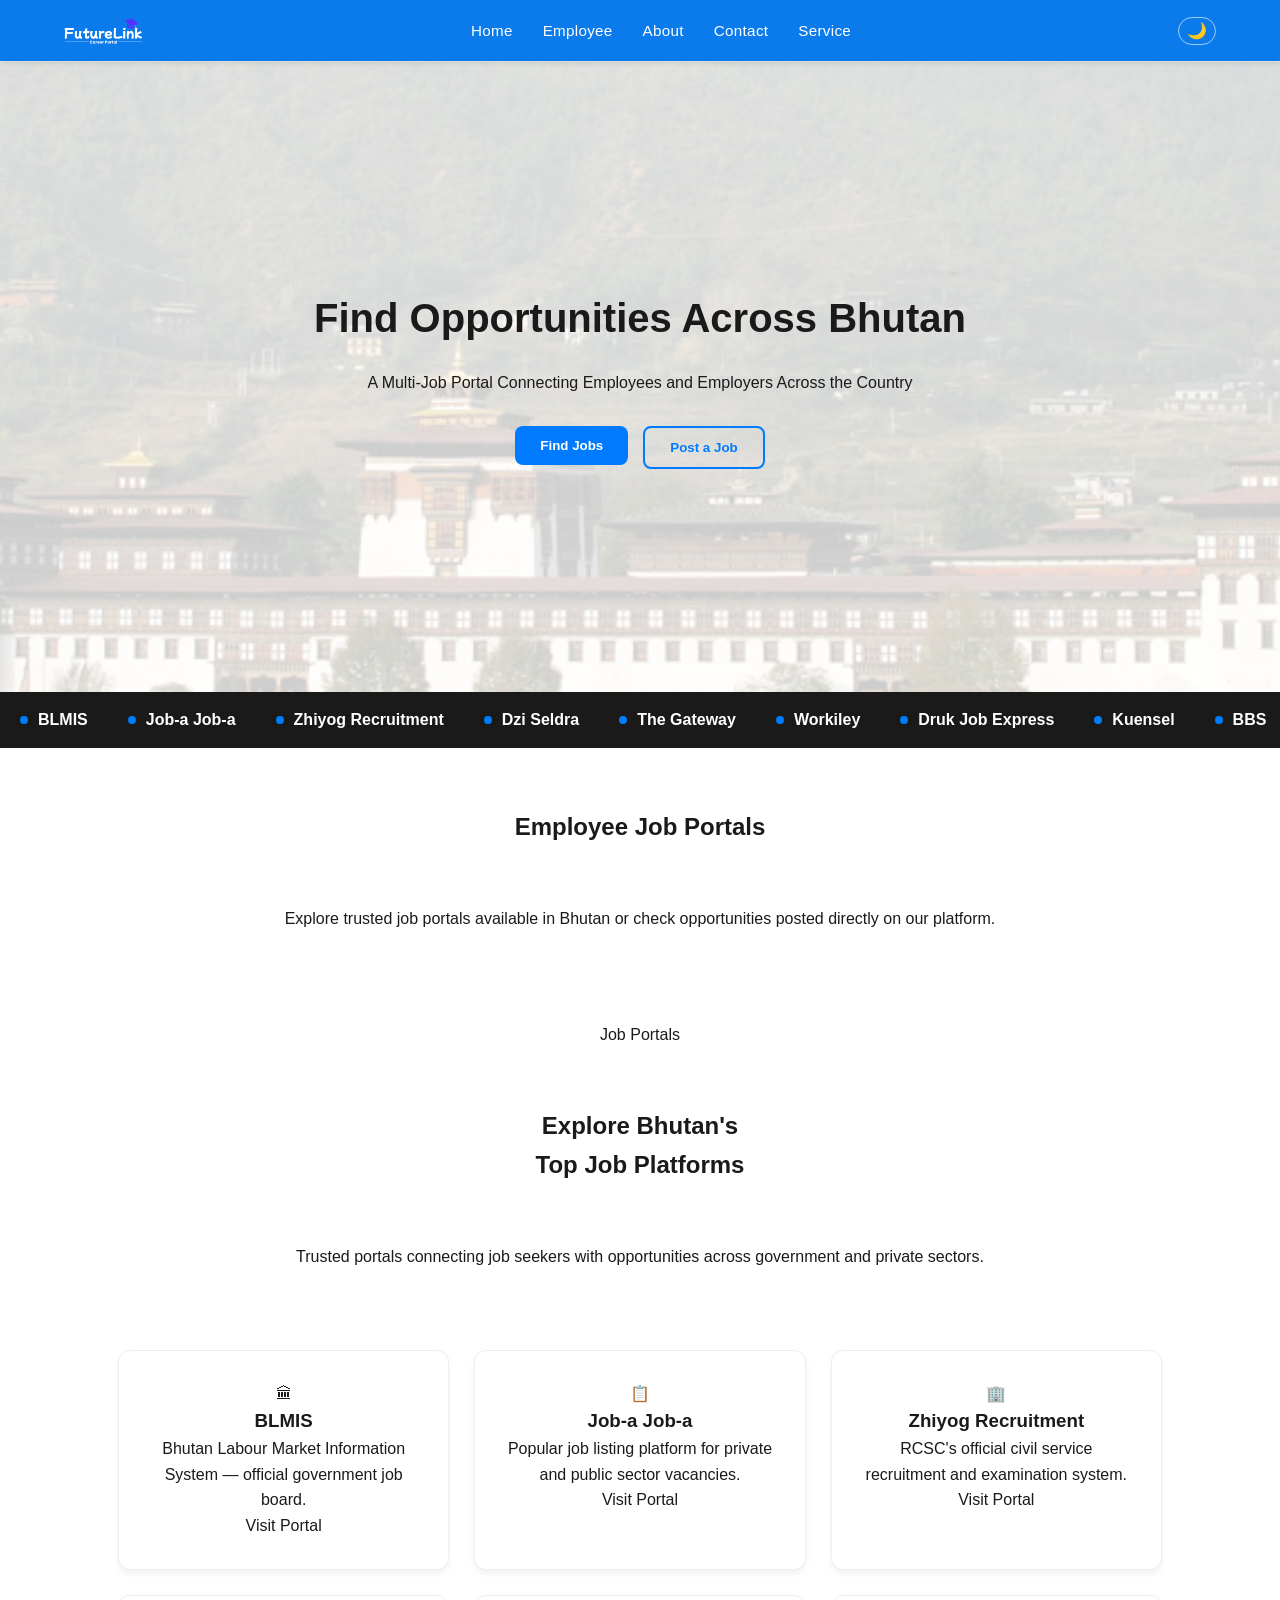
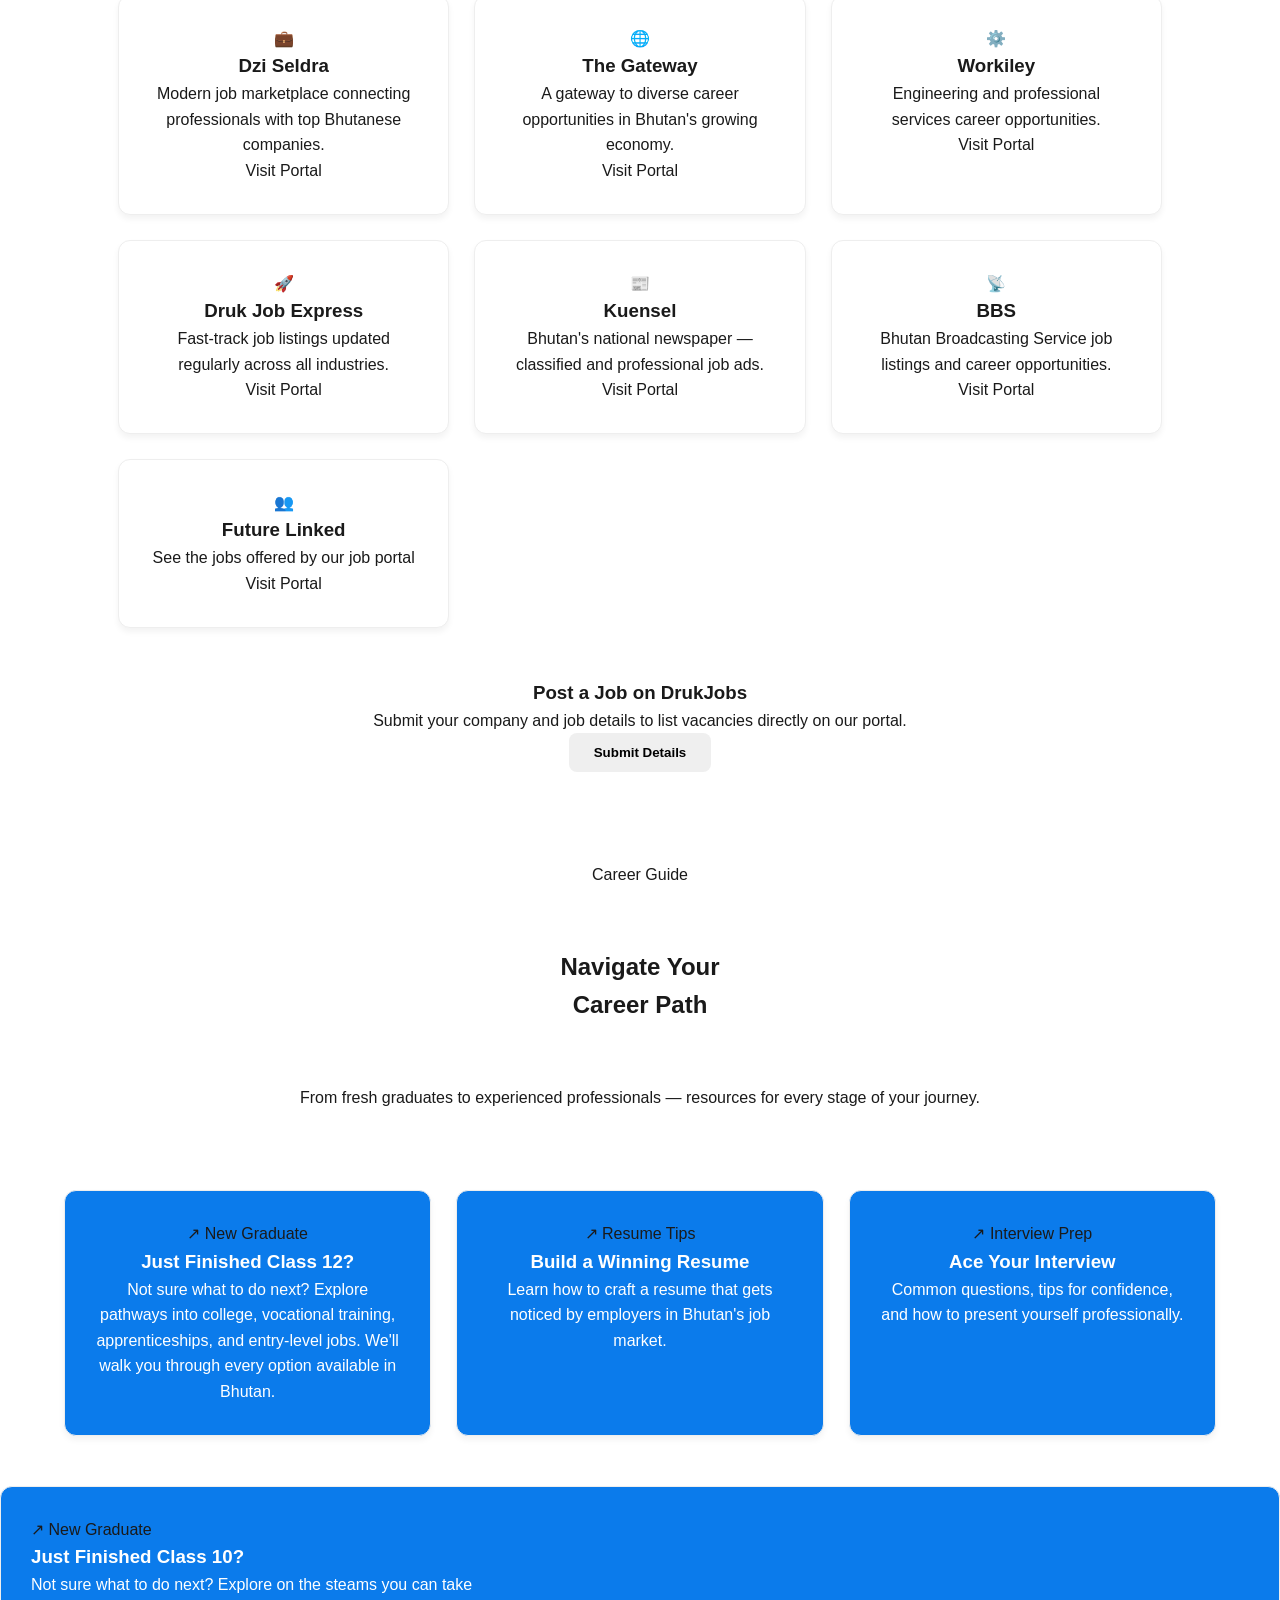
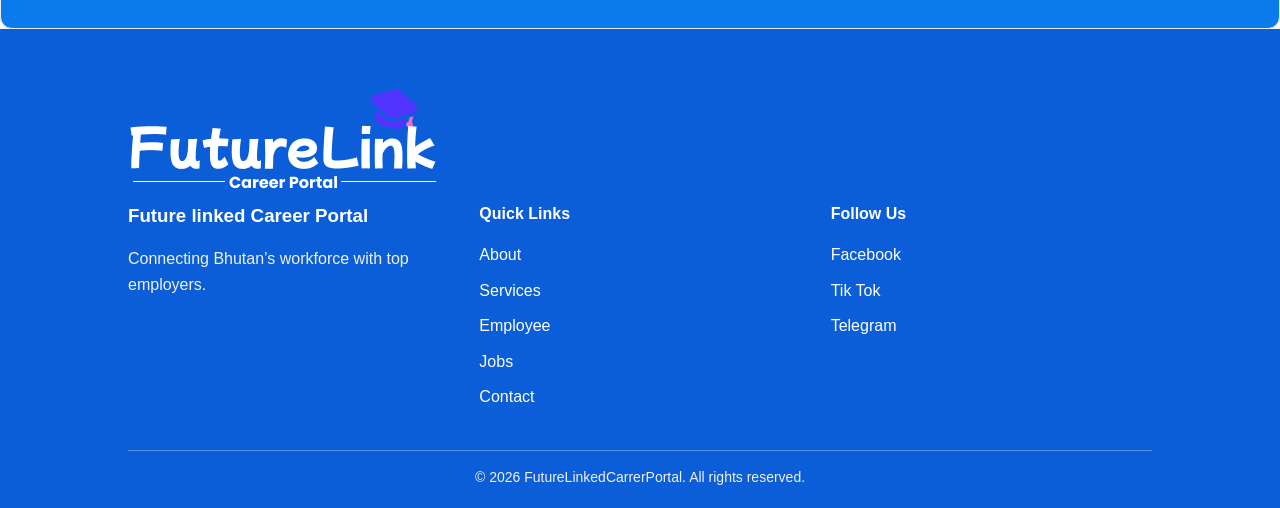
==== index.html @ bd0dd524 "this is the first push" ====
<!DOCTYPE html>
<html lang="en">
<head>
    <meta charset="UTF-8">
    <meta name="viewport" content="width=device-width, initial-scale=1.0">
    <title>Career Linked</title>
    <link rel="stylesheet" href="dummy.css">
    <link rel="icon" href="image/favicon.ico" type="image/x-iconk">
</head>
<body>


   
</head>
<body>
 
<header>
  <nav class="navbar">
    <div class="logo">
      <!-- Replace src with your actual logo -->
      <img src="group logo.png" alt="Group Logo"
        onerror="this.style.display='none'; this.nextElementSibling.style.display='block'">
      <span style="display:none; color:var(--text-color); font-size:1.4rem; font-weight:bold;">
        My<span style="color:var(--accent-color)">Brand</span>
      </span>
    </div>
 
    <ul class="nav-links" id="nav-links">
      <li><a href="index.1.html">Home</a></li>
      <li><a href="#employee">Employee</a></li>
      <li><a href="karma.html">About</a></li>
      <li><a href="contactN.html">Contact</a></li>
      <li><a href="service.html">Service</a></li>
    </ul>
 
    <div class="nav-actions">
      <button id="theme-toggle" aria-label="Toggle dark mode">
        <span class="sun-icon">☀️</span>
        <span class="moon-icon">🌙</span>
      </button>
 
      <div class="hamburger" id="hamburger" aria-label="Toggle menu" role="button" tabindex="0">
        <span></span>
        <span></span>
        <span></span>
      </div>
    </div>
  </nav>
</header>
 

 

<section class="hero">
<div class="container_1">
<h1>Find Opportunities Across Bhutan</h1>

<p>
A Multi-Job Portal Connecting Employees and Employers Across the Country
</p>

<div class="hero-buttons">

<a href="jobs_list.php"><button class="job-btn">Find Jobs</button></a>

<a href="job_form.html"><button class="hire-btn">Post a Job</button></a>

</div>
</div>
</section>



    <!-- Marquee start -->
 <div class="marquee-wrap">
  <div class="marquee-track">
    <span class="marquee-item"><span class="marquee-dot"></span>BLMIS</span>
    <span class="marquee-item"><span class="marquee-dot"></span>Job-a Job-a</span>
    <span class="marquee-item"><span class="marquee-dot"></span>Zhiyog Recruitment</span>
    <span class="marquee-item"><span class="marquee-dot"></span>Dzi Seldra</span>
    <span class="marquee-item"><span class="marquee-dot"></span>The Gateway</span>
    <span class="marquee-item"><span class="marquee-dot"></span>Workiley</span>
    <span class="marquee-item"><span class="marquee-dot"></span>Druk Job Express</span>
    <span class="marquee-item"><span class="marquee-dot"></span>Kuensel</span>
    <span class="marquee-item"><span class="marquee-dot"></span>BBS</span>
    <span class="marquee-item"><span class="marquee-dot"></span>BLMIS</span>
    <span class="marquee-item"><span class="marquee-dot"></span>Job-a Job-a</span>
    <span class="marquee-item"><span class="marquee-dot"></span>Zhiyog Recruitment</span>
    <span class="marquee-item"><span class="marquee-dot"></span>Dzi Seldra</span>
    <span class="marquee-item"><span class="marquee-dot"></span>The Gateway</span>
    <span class="marquee-item"><span class="marquee-dot"></span>Workiley</span>
    <span class="marquee-item"><span class="marquee-dot"></span>Druk Job Express</span>
    <span class="marquee-item"><span class="marquee-dot"></span>Kuensel</span>
    <span class="marquee-item"><span class="marquee-dot"></span>BBS</span>
  </div>
</div> 

       

<section class="employee-section" id = "employee">

<h2>Employee Job Portals</h2>

<p class="section-desc">
Explore trusted job portals available in Bhutan or check opportunities posted directly on our platform.
</p>



<section id="portals" class="portals-bg">
  <div class="reveal">
    <div class="section-label">Job Portals</div>
    <h2 class="section-title">Explore Bhutan's<br>Top Job Platforms</h2>
    <p class="section-sub">Trusted portals connecting job seekers with opportunities across government and private sectors.</p>
  </div>
  <div class="portals-grid reveal">
    <a href="https://www.blmis.gov.bt/" target="_blank" class="portal-card">
      <div class="portal-icon">🏛</div>
      <h3>BLMIS</h3>
      <p>Bhutan Labour Market Information System — official government job board.</p>
      <span class="portal-link">Visit Portal</span>
    </a>
    <a href="https://jobs.rcsc.gov.bt/" target="_blank" class="portal-card">
      <div class="portal-icon">📋</div>
      <h3>Job-a Job-a</h3>
      <p>Popular job listing platform for private and public sector vacancies.</p>
      <span class="portal-link">Visit Portal</span>
    </a>
    <a href="https://jobs.rcsc.gov.bt/" target="_blank" class="portal-card">
      <div class="portal-icon">🏢</div>
      <h3>Zhiyog Recruitment</h3>
      <p>RCSC's official civil service recruitment and examination system.</p>
      <span class="portal-link">Visit Portal</span>
    </a>
    <a href="https://dziseldra.com/" target="_blank" class="portal-card">
      <div class="portal-icon">💼</div>
      <h3>Dzi Seldra</h3>
      <p>Modern job marketplace connecting professionals with top Bhutanese companies.</p>
      <span class="portal-link">Visit Portal</span>
    </a>
    <a href="https://thegateway.bt/" target="_blank" class="portal-card">
      <div class="portal-icon">🌐</div>
      <h3>The Gateway</h3>
      <p>A gateway to diverse career opportunities in Bhutan's growing economy.</p>
      <span class="portal-link">Visit Portal</span>
    </a>
    <a href="https://www.worley.com/" target="_blank" class="portal-card">
      <div class="portal-icon">⚙️</div>
      <h3>Workiley</h3>
      <p>Engineering and professional services career opportunities.</p>
      <span class="portal-link">Visit Portal</span>
    </a>
    <a href="https://www.facebook.com/drukjobexpress/" target="_blank" class="portal-card">
      <div class="portal-icon">🚀</div>
      <h3>Druk Job Express</h3>
      <p>Fast-track job listings updated regularly across all industries.</p>
      <span class="portal-link">Visit Portal</span>
    </a>
    <a href="https://kuenselonline.com/" target="_blank" class="portal-card">
      <div class="portal-icon">📰</div>
      <h3>Kuensel</h3>
      <p>Bhutan's national newspaper — classified and professional job ads.</p>
      <span class="portal-link">Visit Portal</span>
    </a>
    <a href="https://www.bbs.bt/" target="_blank" class="portal-card">
      <div class="portal-icon">📡</div>
      <h3>BBS</h3>
      <p>Bhutan Broadcasting Service job listings and career opportunities.</p>
      <span class="portal-link">Visit Portal</span>
    </a>

    <a href="jobs_list.php" target="_blank" class="portal-card">
      <div class="portal-icon">👥</div>
      <h3>Future Linked</h3>
      <p>See the jobs offered by our job portal</p>
      <span class="portal-link">Visit Portal</span>
    </a>
  </div>
</section>

<div class="employer-card">
<h3>Post a Job on DrukJobs</h3>
<p>Submit your company and job details to list vacancies directly on our portal.</p>
<a href="job_form.html"><button onclick="location.href='employer-form.html'">Submit Details</button></a>
</div>



</div>

</section>

<!-- CAREER GUIDE -->
<section id="guide">
  <div class="reveal">
    <div class="section-label">Career Guide</div>
    <h2 class="section-title">Navigate Your<br>Career Path</h2>
    <p class="section-sub">From fresh graduates to experienced professionals — resources for every stage of your journey.</p>
  </div>
  <div class="guide-grid reveal">
    <div class="guide-card featured">
      <span class="guide-arrow">↗</span>
      <span class="guide-tag tag-blue">New Graduate</span>
      <a href="class12.html"><h3>Just Finished Class 12?</h3>
      <p>Not sure what to do next? Explore pathways into college, vocational training, apprenticeships, and entry-level jobs. We'll walk you through every option available in Bhutan.</p></a>
    </div>
    <div class="guide-card">
      <span class="guide-arrow">↗</span>
      <span class="guide-tag tag-neon">Resume Tips</span>
     <a href="resume.html"> <h3>Build a Winning Resume</h3>
      <p>Learn how to craft a resume that gets noticed by employers in Bhutan's job market.</p></a>
    </div>
    <div class="guide-card">
      <span class="guide-arrow">↗</span>
      <span class="guide-tag tag-orange">Interview Prep</span>
      <a href="intreview.html"><h3>Ace Your Interview</h3>
      <p>Common questions, tips for confidence, and how to present yourself professionally.</p></a>
    </div>
    
  </div>
   <div class="guide-card featured">
      <span class="guide-arrow">↗</span>
      <span class="guide-tag tag-blue">New Graduate</span>
      <a href="class10.html"><h3>Just Finished Class 10?</h3>
      <p>Not sure what to do next? Explore on the steams you can take</p></a>
    </div>
</section>




<footer class="footer">
  <div class="footer-image"><img src="group logo.png" alt=""></div>
  <div class="footer-container">

    <div class="footer-brand">
      <h3>Future linked Career Portal</h3>
      <p>Connecting Bhutan’s workforce with top employers.</p>
    </div>

    <div class="footer-links">
      <h4>Quick Links</h4>
      <ul>
        <li><a href="#about">About</a></li>
        <li><a href="#services">Services</a></li>
        <li><a href="#employee">Employee</a></li>
        <li><a href="#job-info-section">Jobs</a></li>
        <li><a href="#contact">Contact</a></li>
      </ul>
    </div>

    <div class="footer-social">
      <h4>Follow Us</h4>
      <ul>
        <li><a href="#https://www.facebook.com/share/1GpxK86zHK/">Facebook</a></li>
        <li><a href="#https://www.tiktok.com/@nidup.dorji30?_r=1&_t=ZS-94lAAppVVc0">Tik Tok</a></li>
           <li><a href="#https://t.me/Nidupba">Telegram</a></li>
      </ul>
    </div>

  </div>

  <div class="footer-bottom">
    <p>© 2026 FutureLinkedCarrerPortal. All rights reserved.</p>
  </div>
</footer>

</body>
<script src="dummy.js"></script>
</html>
---- dummy.css ----
:root {
      --bg-color: #f0f4ff;
      --text-color: #ffffff;
      --nav-bg: #0b7beb;
      --accent-color: #ffd700;
      --shadow: 0 4px 20px rgba(11,123,235,0.15);
    }
 
    [data-theme="dark"] {
      --bg-color: #121212;
      --text-color: #e0e0e0;
      --nav-bg: #1a1a2e;
      --accent-color: #37b7ff;
      --shadow: 0 4px 20px rgba(0,0,0,0.4);
    }
 
    * { margin: 0; padding: 0; box-sizing: border-box; }
 
    body {
      background-color: var(--bg-color);
      color: var(--text-color);
      font-family: 'Segoe UI', sans-serif;
      overflow-x: hidden;
      transition: background-color 0.3s, color 0.3s;
    }
 
    /* ── HEADER ── */
    header {
      position: sticky;
      top: 0;
      z-index: 1000;
      width: 100%;
    }
 
    header img {
      width: 80px;
      height: auto;
      display: block;
    }
 
    .header-scrolled .navbar {
      box-shadow: var(--shadow);
      padding-top: 0.6rem;
      padding-bottom: 0.6rem;
    }
 
    /* ── NAVBAR ── */
    .navbar {
      display: flex;
      justify-content: space-between;
      align-items: center;
      padding: 1rem 5%;
      background: var(--nav-bg);
      box-shadow: 0 2px 5px rgba(0,0,0,0.1);
      transition: padding 0.3s, box-shadow 0.3s, background 0.3s;
      /* FIX: prevent navbar itself from overflowing */
      position: relative;
    }
 
    /* ── LOGO ── */
    .logo { font-size: 1.5rem; font-weight: bold; color: var(--text-color); }
    .logo span { color: var(--accent-color); }
 
    /* ── NAV LINKS ── */
    .nav-links {
      display: flex;
      list-style: none;
      gap: 0;
      transition: none; /* desktop: no slide transition needed */
    }
 
    .nav-links li { margin: 0 15px; }
 
    .nav-links a {
      text-decoration: none;
      color: var(--text-color);
      font-weight: 500;
      font-size: 0.95rem;
      letter-spacing: 0.02em;
      padding: 4px 0;
      border-bottom: 2px solid transparent;
      transition: border-color 0.2s, color 0.2s;
    }
 
    .nav-links a:hover {
      border-bottom-color: var(--accent-color);
    }
 
    /* ── NAV ACTIONS ── */
    .nav-actions {
      display: flex;
      align-items: center;
      gap: 16px;
    }
 
    /* ── THEME TOGGLE ── */
    #theme-toggle {
      background: none;
      border: 1.5px solid rgba(255,255,255,0.6);
      cursor: pointer;
      padding: 5px 8px;
      border-radius: 20px;
      display: flex;
      align-items: center;
      gap: 4px;
      transition: border-color 0.3s, background 0.3s;
    }
 
    #theme-toggle:hover {
      background: rgba(255,255,255,0.15);
    }
 
    .sun-icon, .moon-icon { font-size: 1rem; line-height: 1; }
 
    /* Default (light): show moon, hide sun */
    [data-theme="light"] .sun-icon { display: none; }
    [data-theme="light"] .moon-icon { display: block; }
 
    /* Dark mode: show sun, hide moon */
    [data-theme="dark"] .sun-icon { display: block; }
    [data-theme="dark"] .moon-icon { display: none; }
 
    /* ── HAMBURGER ── */
    .hamburger {
      display: none;
      cursor: pointer;
      flex-direction: column;
      justify-content: center;
      gap: 5px;
      width: 30px;
      height: 30px;
      /* FIX: don't let it shrink */
      flex-shrink: 0;
    }
 
    .hamburger span {
      display: block;
      width: 25px;
      height: 2.5px;
      background: var(--text-color);
      border-radius: 2px;
      transition: transform 0.3s ease, opacity 0.3s ease;
      transform-origin: center;
    }
 
    /* Animate to X when open */
    .hamburger.is-open span:nth-child(1) {
      transform: translateY(7.5px) rotate(45deg);
    }
    .hamburger.is-open span:nth-child(2) {
      opacity: 0;
      transform: scaleX(0);
    }
    .hamburger.is-open span:nth-child(3) {
      transform: translateY(-7.5px) rotate(-45deg);
    }
 
    /* ── MOBILE ── */
    @media (max-width: 768px) {
      .hamburger { display: flex; }
 
      .nav-links {
        /* FIX: use left/right 0 so it never overflows */
        position: fixed;
        top: 0;
        left: 0;
        right: 0;
        bottom: 0;
        width: 100%;
        height: 100vh;
 
        flex-direction: column;
        align-items: center;
        justify-content: center;
        gap: 10px;
 
        background: var(--nav-bg);
        padding: 2rem 0;
 
        /* Hidden state — slide up + fade */
        opacity: 0;
        pointer-events: none;
        transform: translateY(-10px);
        transition: opacity 0.3s ease, transform 0.3s ease;
 
        /* Make sure it sits above header */
        z-index: 999;
      }
 
      .nav-links.active {
        opacity: 1;
        pointer-events: all;
        transform: translateY(0);
      }
 
      .nav-links li {
        margin: 10px 0;
        width: 100%;
        text-align: center;
      }
 
      .nav-links a {
        font-size: 1.3rem;
        padding: 10px 20px;
        display: block;
        border-bottom: none;
      }
 
      .nav-links a:hover {
        background: rgba(255,255,255,0.1);
        border-radius: 8px;
      }
    }
 
    /* ── DEMO CONTENT ── */
    .demo-content {
      padding: 4rem 5%;
      color: #333;
    }
    [data-theme="dark"] .demo-content { color: #ccc; }
    .demo-content h1 { font-size: 2rem; margin-bottom: 1rem; }
    .demo-content p { max-width: 600px; line-height: 1.7; opacity: 0.8; }
/* --- Theme Variables --- */
:root {
  --bg-main: #ffffff;
  --bg-secondary: #f8f9fa;
  --text-primary: #1a1a1a;
  --text-secondary: #555555;
  --card-bg: #ffffff;
  --accent: #007bff;
  --border-color: #eeeeee;
  --footer-bg: #1a1a1a;
  --footer-text: #ffffff;
 
}

[data-theme="dark"] {
  --bg-main: #121212;
  --bg-secondary: #1e1e1e;
  --text-primary: #ffffff;
  --text-secondary: #ffffff;
  --card-bg: #252525;
  --accent: #37b7ff;
  --border-color: #333333;
  --footer-bg: #000000;
 
}

/* --- General Styles --- */
* { margin: 0; padding: 0; box-sizing: border-box; transition: background 0.3s, color 0.3s; }
body { background-color: var(--bg-main); color: var(--text-primary); font-family: 'Inter', sans-serif; line-height: 1.6; }

/* --- Sticky Header Fix --- */
header {
  position: sticky;
  top: 0;
  z-index: 1000;
  background: var(--bg-main);
  border-bottom: 1px solid var(--border-color);
}

/* --- Hero Section --- */
.hero {
  padding: 100px 5%;
  text-align: center;
background: linear-gradient(var(--hero-overlay), var(--hero-overlay)), 
              var(--hero-img);
  
  background-size: cover;
  background-position: center;
  background-attachment: fixed; /* Optional: adds a nice parallax effect */
  
  display: flex;
  flex-direction: column;
  justify-content: center;
  align-items: center;
  text-align: center;
  min-height: 70vh;
  padding: 0 5%;
}
:root {
  /* Light Mode Image */
  --hero-img: url('trashigang.2.jpg'); 
  --hero-overlay: rgba(255, 255, 255, 0.8); /* Light tint */
  --bg-main: #ffffff;
  /* ... other variables ... */
}

[data-theme="dark"] {
  /* Dark Mode Image (can be the same image, but we will darken it) */
  --hero-img: url('trashichodzong-night.jpg'); 
  --hero-overlay: rgba(0, 0, 0, 0.7); /* Darker tint for readability */
  --bg-main: #121212;
  /* ... other variables ... */
}
.hero h1 { font-size: 2.5rem; margin-bottom: 20px; text-align: center; }
.hero-buttons { margin-top: 30px; display: flex; justify-content: center; gap: 15px; }
button { padding: 12px 25px; border-radius: 8px; cursor: pointer; border: none; font-weight: bold; }
.job-btn { background: var(--accent); color: white; }
.hire-btn { background: transparent; border: 2px solid var(--accent); color: var(--accent); }

/* --- Marquee --- */
.marquee-wrap { background: var(--footer-bg); color: #fff; padding: 15px 0; overflow: hidden; }
.marquee-track { display: flex; white-space: nowrap; animation: scroll 20s linear infinite; }
.marquee-item { margin: 0 20px; font-weight: bold; display: flex; align-items: center; }
.marquee-dot { height: 8px; width: 8px; background: var(--accent); border-radius: 50%; margin-right: 10px; }
@keyframes scroll { from { transform: translateX(0); } to { transform: translateX(-50%); } }

/* --- Grid Systems --- */
.portals-grid, .guide-grid {
  display: grid;
  grid-template-columns: repeat(auto-fit, minmax(300px, 1fr));
  gap: 25px;
  padding: 50px 5%;
  text-align: center;
}
.employee-section{
    text-align: center;
    padding:60px;
}
.section-desc{
    padding:60px;
}
.portal-card, .guide-card {
  background: var(--card-bg);
  padding: 30px;
  border-radius: 12px;
  border: 1px solid var(--border-color);
  text-decoration: none;
  color: inherit;
  box-shadow: 0 4px 6px rgba(0,0,0,0.05);
}
.portal-card:hover { transform: translateY(-5px); border-color: var(--accent); }
.employer-card{
    text-align: center;
}

.section-label, .section-title, .section-sub{
    text-align: center;
    padding:30px;
}

.portals-grid a{
    list-style-type: none;
    text-decoration: none;
}
.guide-card{
        background-color:#0b7beb;
}
.guide-card a{
    text-decoration: none;
    color:white;

}

/* --- Footer --- */
/* FOOTER */
/* ========================= */
.footer {
  background: #0b5ed7;
  color: white;
  padding: 50px 10% 20px 10%;
}

.footer-container {
  display: grid;
  grid-template-columns: repeat(auto-fit, minmax(220px, 1fr));
  gap: 30px;
  margin-bottom: 30px;
}

.footer h3,
.footer h4 {
  margin-bottom: 15px;
}

.footer p {
  color: #f1f1f1;
}

.footer-links ul,
.footer-social ul {
  list-style: none;
}

.footer-links ul li,
.footer-social ul li {
  margin-bottom: 10px;
}

.footer-links ul li a,
.footer-social ul li a {
  color: white;
  text-decoration: none;
  transition: 0.3s;
}

.footer-links ul li a:hover,
.footer-social ul li a:hover {
  text-decoration: underline;
}

.footer-bottom {
  text-align: center;
  border-top: 1px solid rgba(255,255,255,0.3);
  padding-top: 15px;
  font-size: 14px;
}

/* --- RESPONSIVENESS (Media Queries) --- */
@media (max-width: 768px) {
  .hero h1 { font-size: 1.8rem; }
  .hero-buttons { flex-direction: column; }
  .portals-grid { grid-template-columns: 1fr; }
  /* .footer-container { flex-direction: column; text-align: center; } */
}
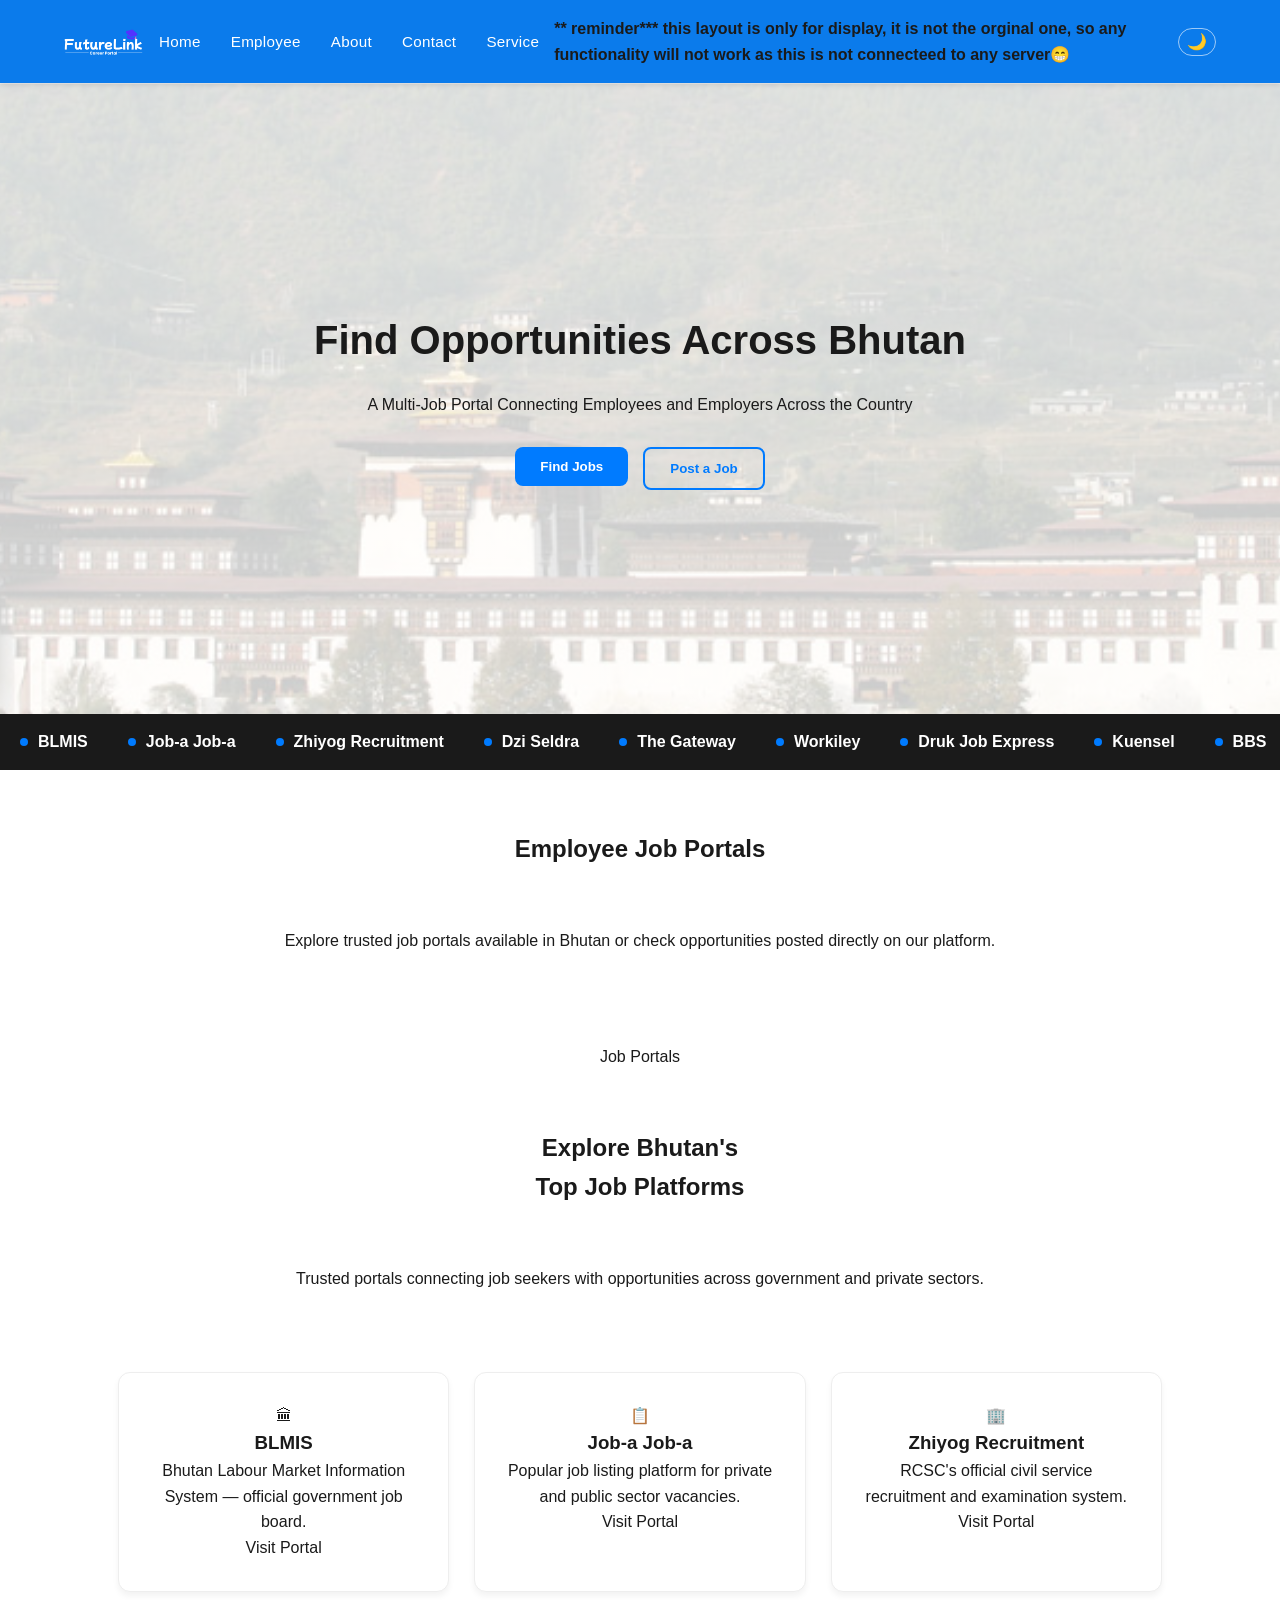
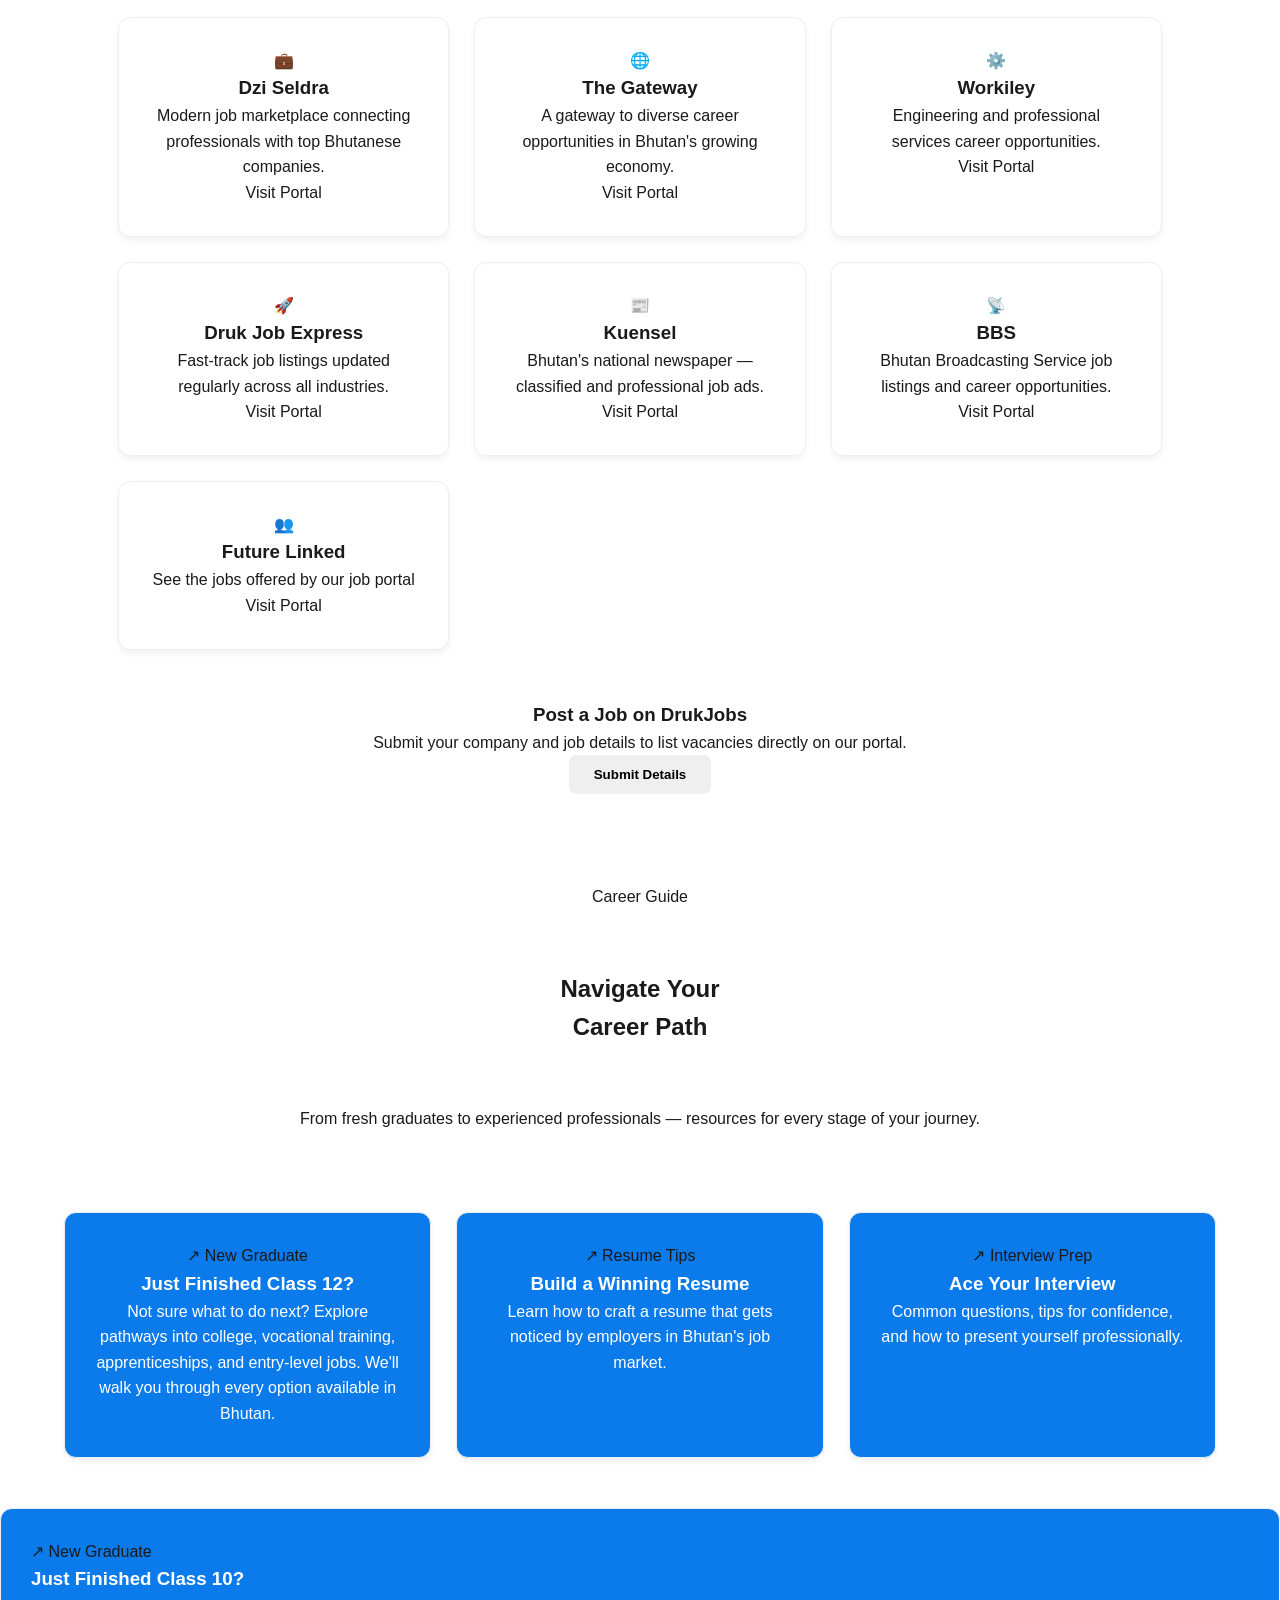
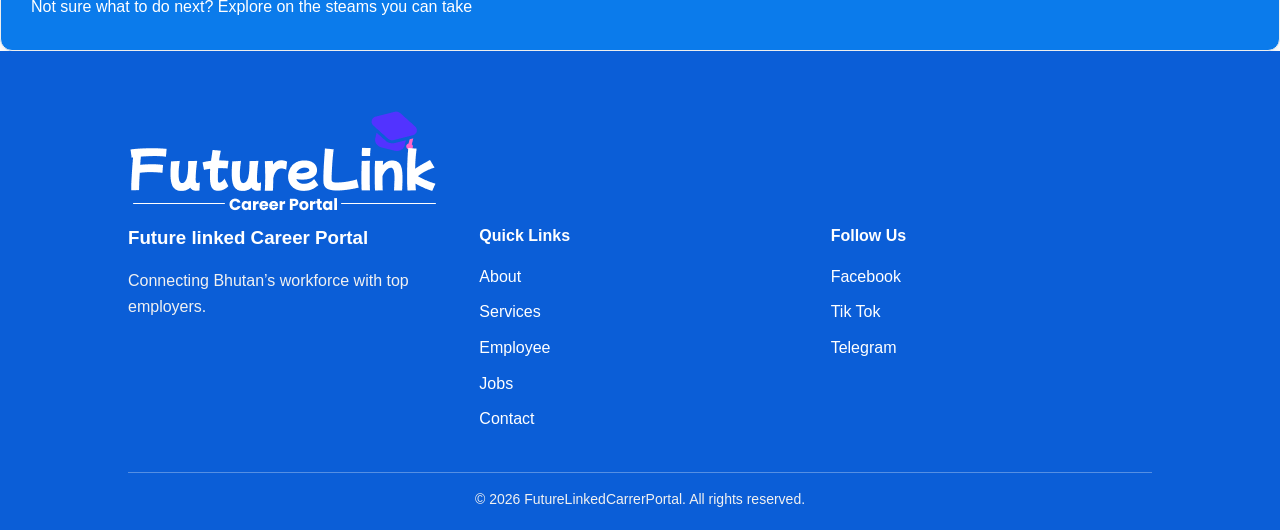
==== commit f72c7048: "this the the second push" ====
--- a/index.html
+++ b/index.html
@@ -31,8 +31,10 @@
       <li><a href="karma.html">About</a></li>
       <li><a href="contactN.html">Contact</a></li>
       <li><a href="service.html">Service</a></li>
+      
     </ul>
- 
+ <p><strong>** reminder*** this layout is only for display, it is not the orginal one, so any functionality will not work as this is not connecteed to any server😁
+ </strong></p>
     <div class="nav-actions">
       <button id="theme-toggle" aria-label="Toggle dark mode">
         <span class="sun-icon">☀️</span>
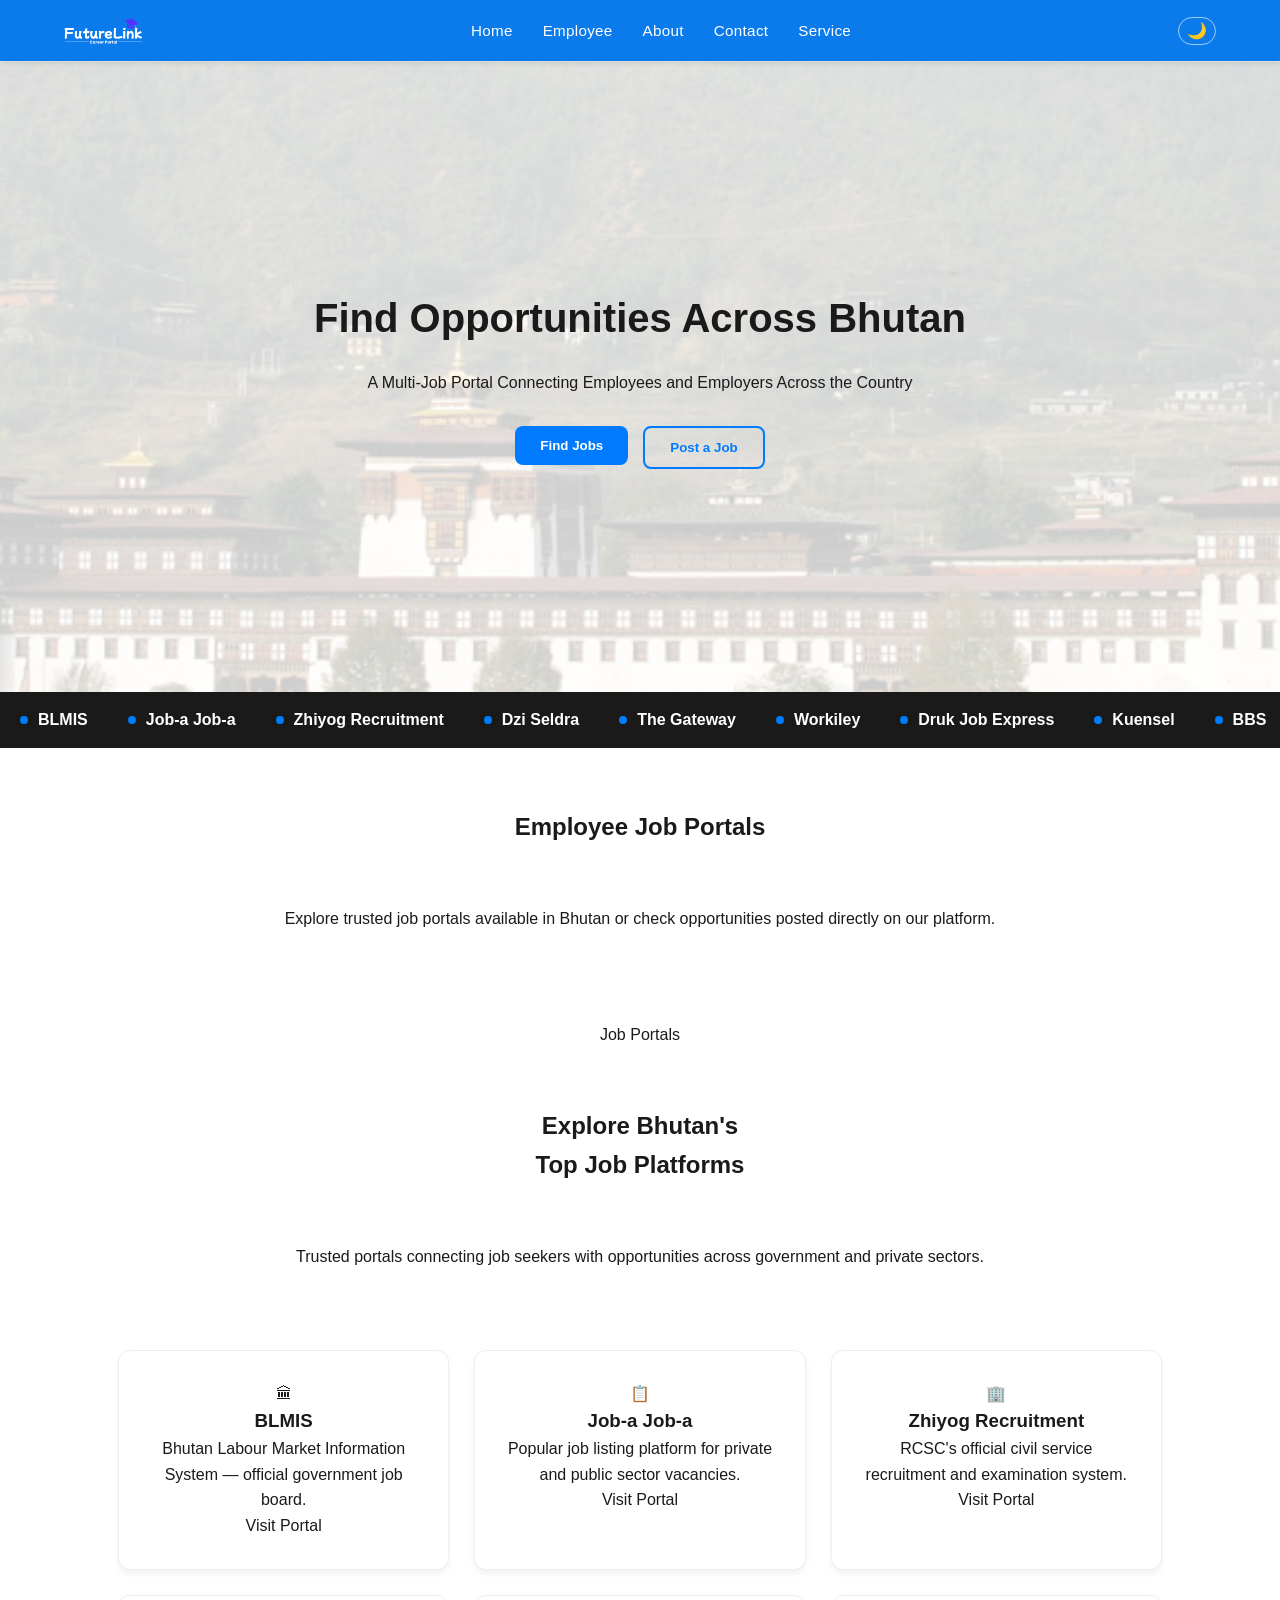
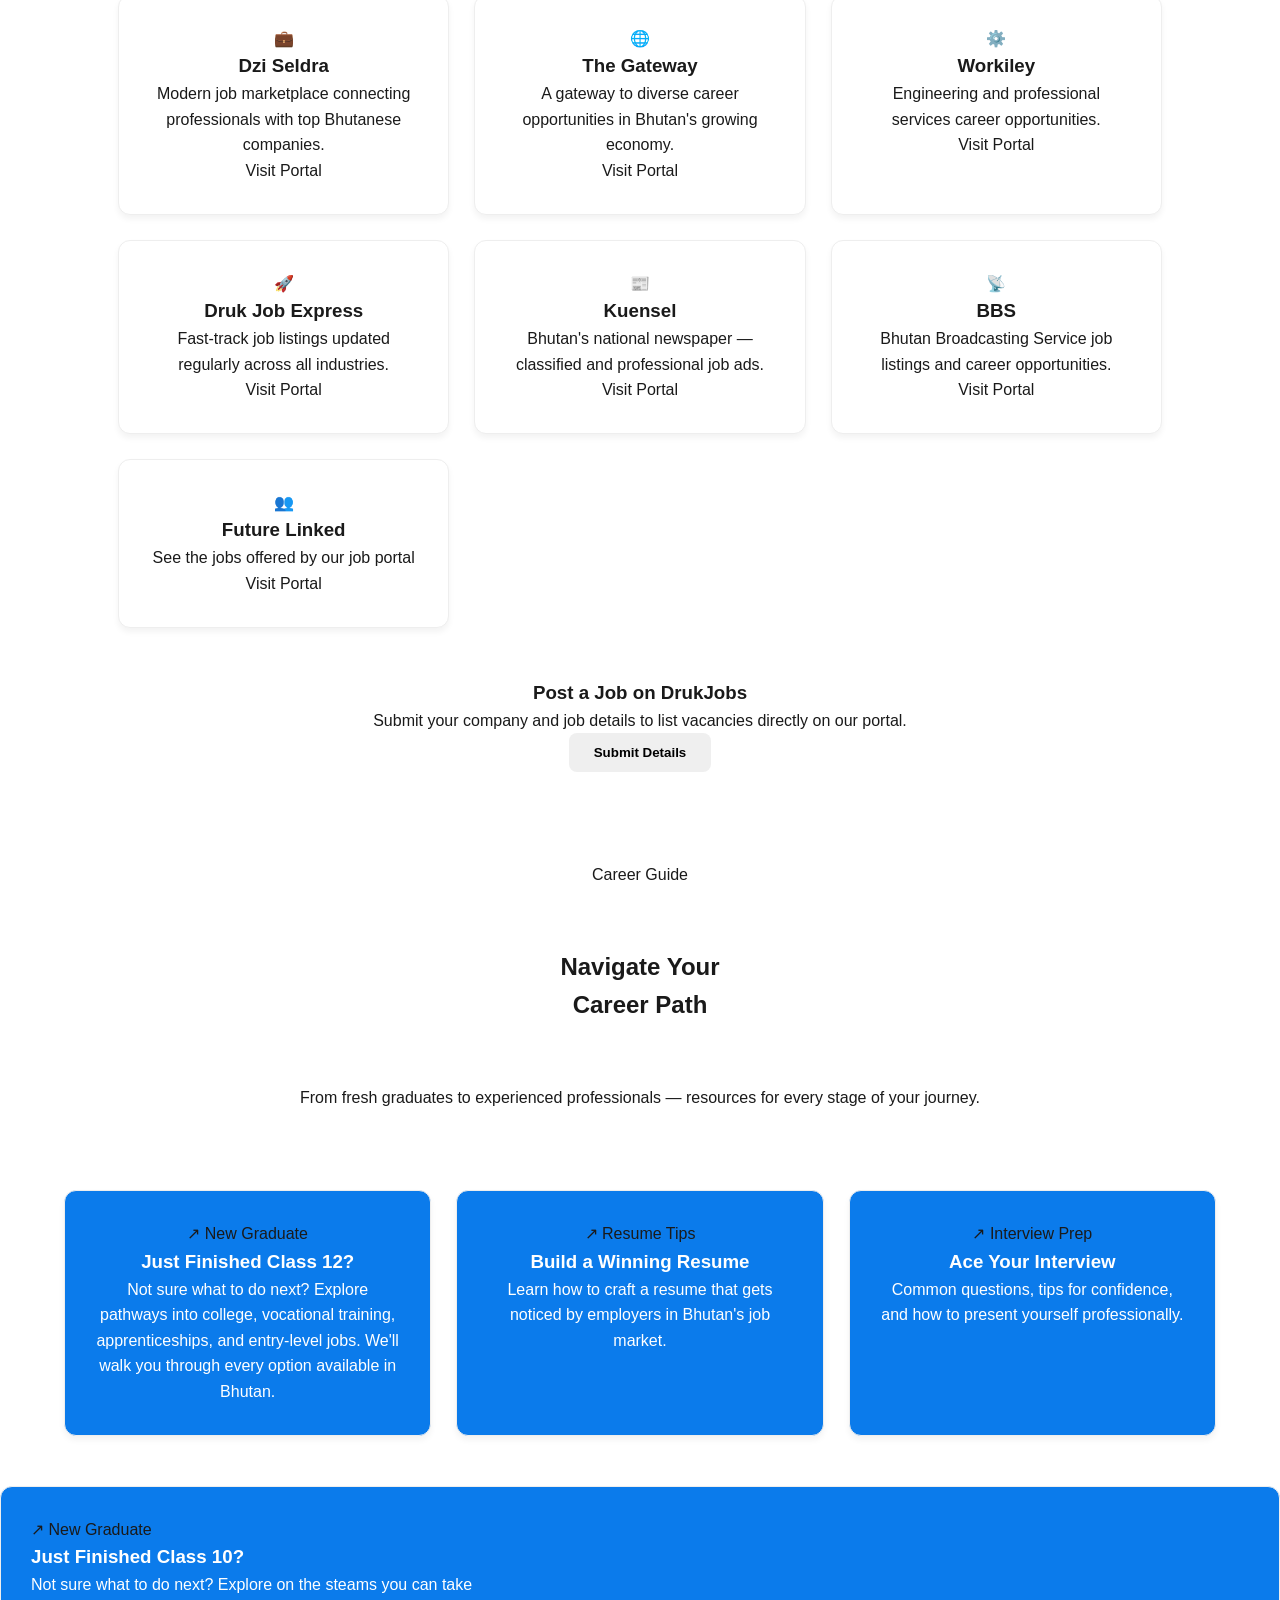
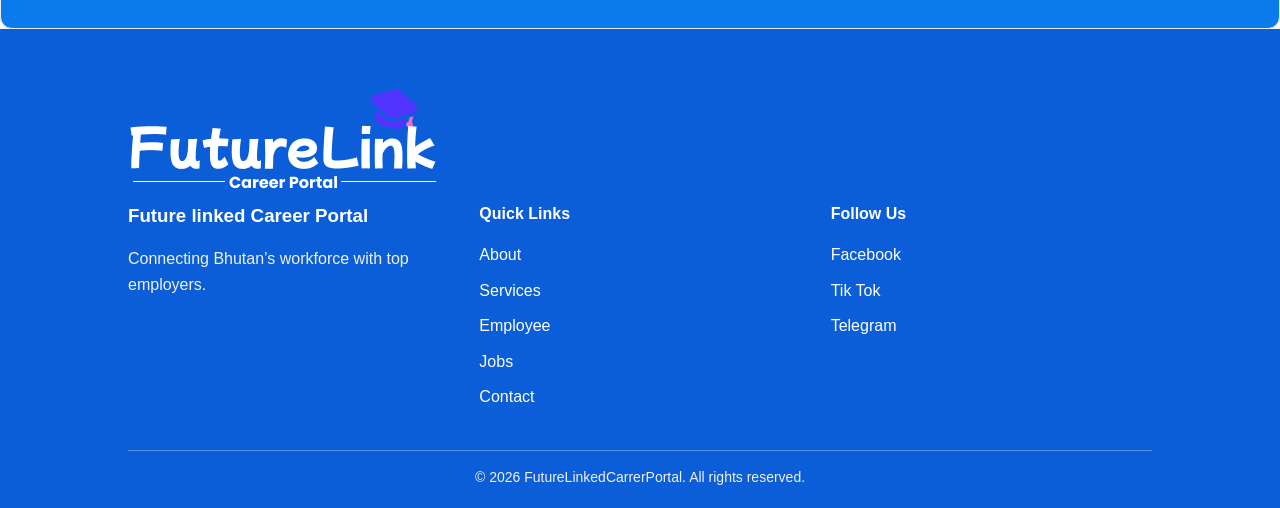
==== commit 532be523: "this is the third push" ====
--- a/index.html
+++ b/index.html
@@ -26,15 +26,14 @@
     </div>
  
     <ul class="nav-links" id="nav-links">
-      <li><a href="index.1.html">Home</a></li>
+      <li><a href="index.html">Home</a></li>
       <li><a href="#employee">Employee</a></li>
       <li><a href="karma.html">About</a></li>
       <li><a href="contactN.html">Contact</a></li>
       <li><a href="service.html">Service</a></li>
       
     </ul>
- <p><strong>** reminder*** this layout is only for display, it is not the orginal one, so any functionality will not work as this is not connecteed to any server😁
- </strong></p>
+ 
     <div class="nav-actions">
       <button id="theme-toggle" aria-label="Toggle dark mode">
         <span class="sun-icon">☀️</span>
